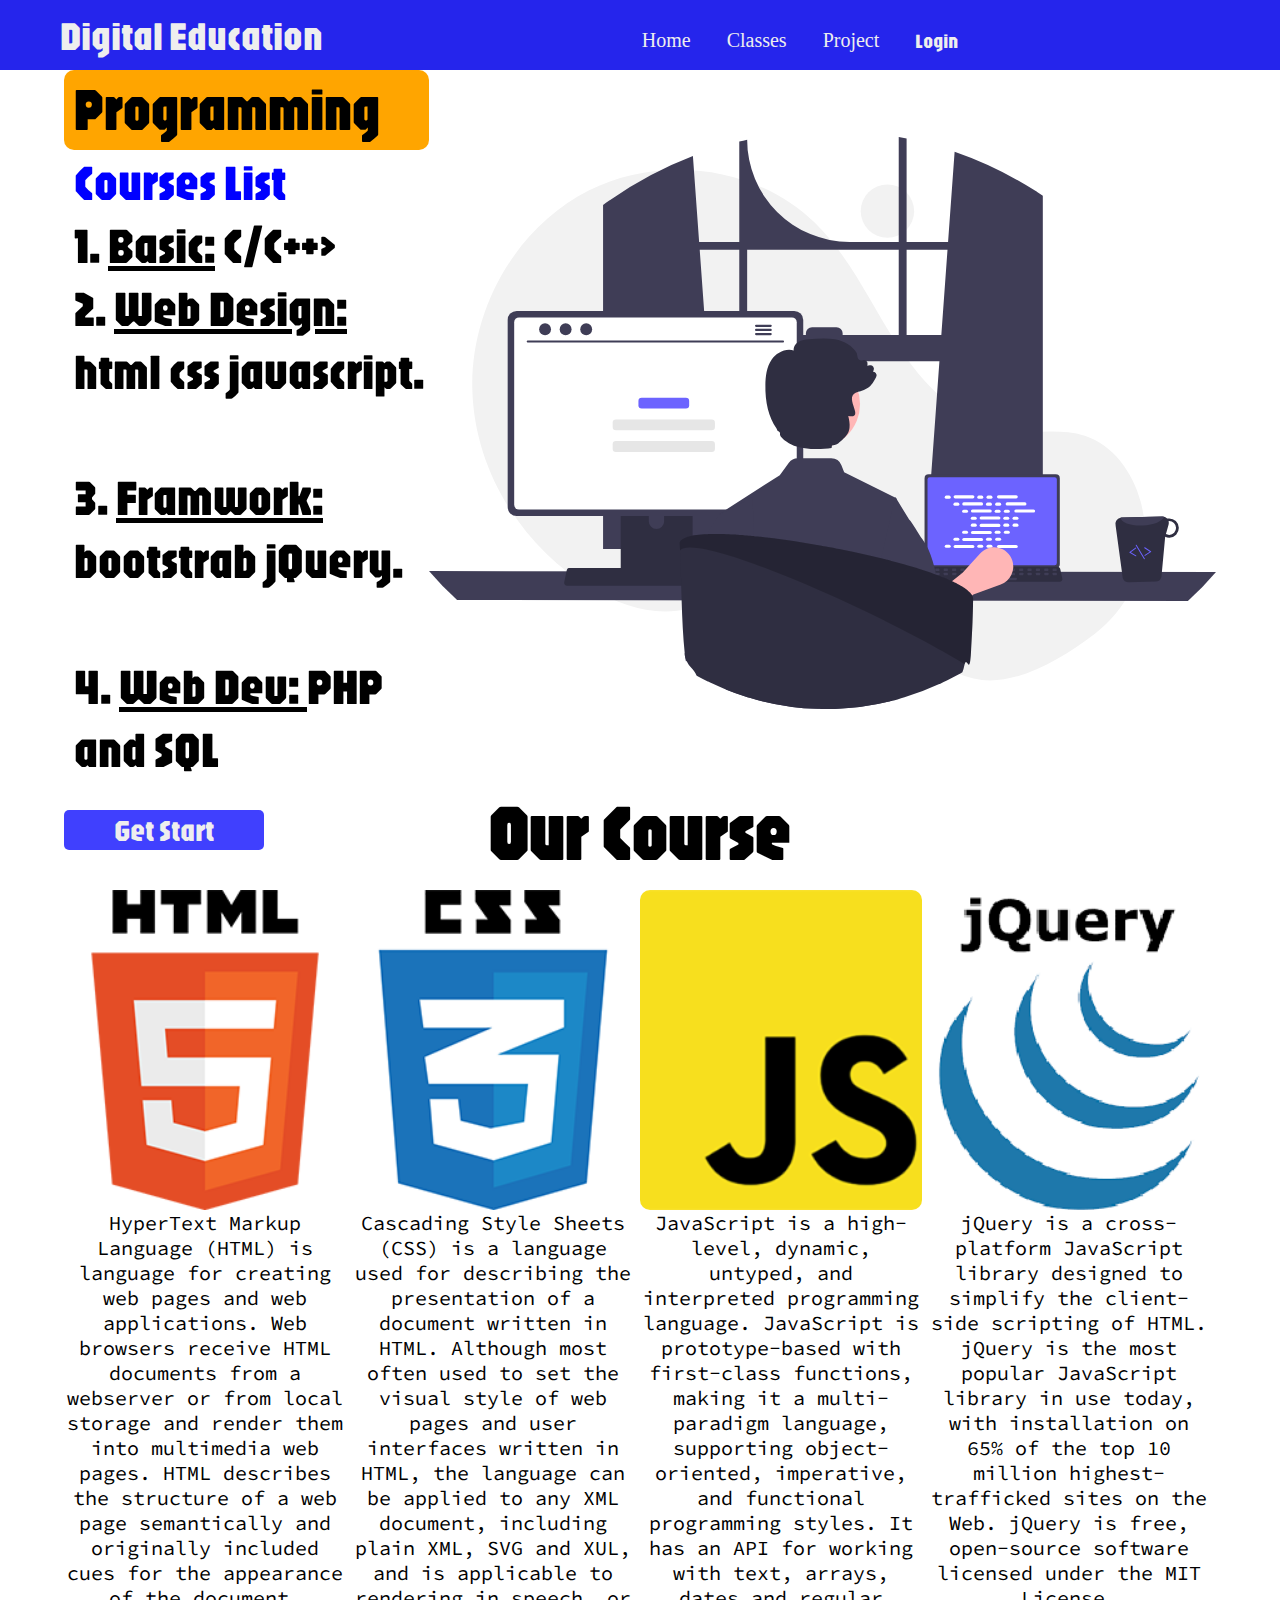
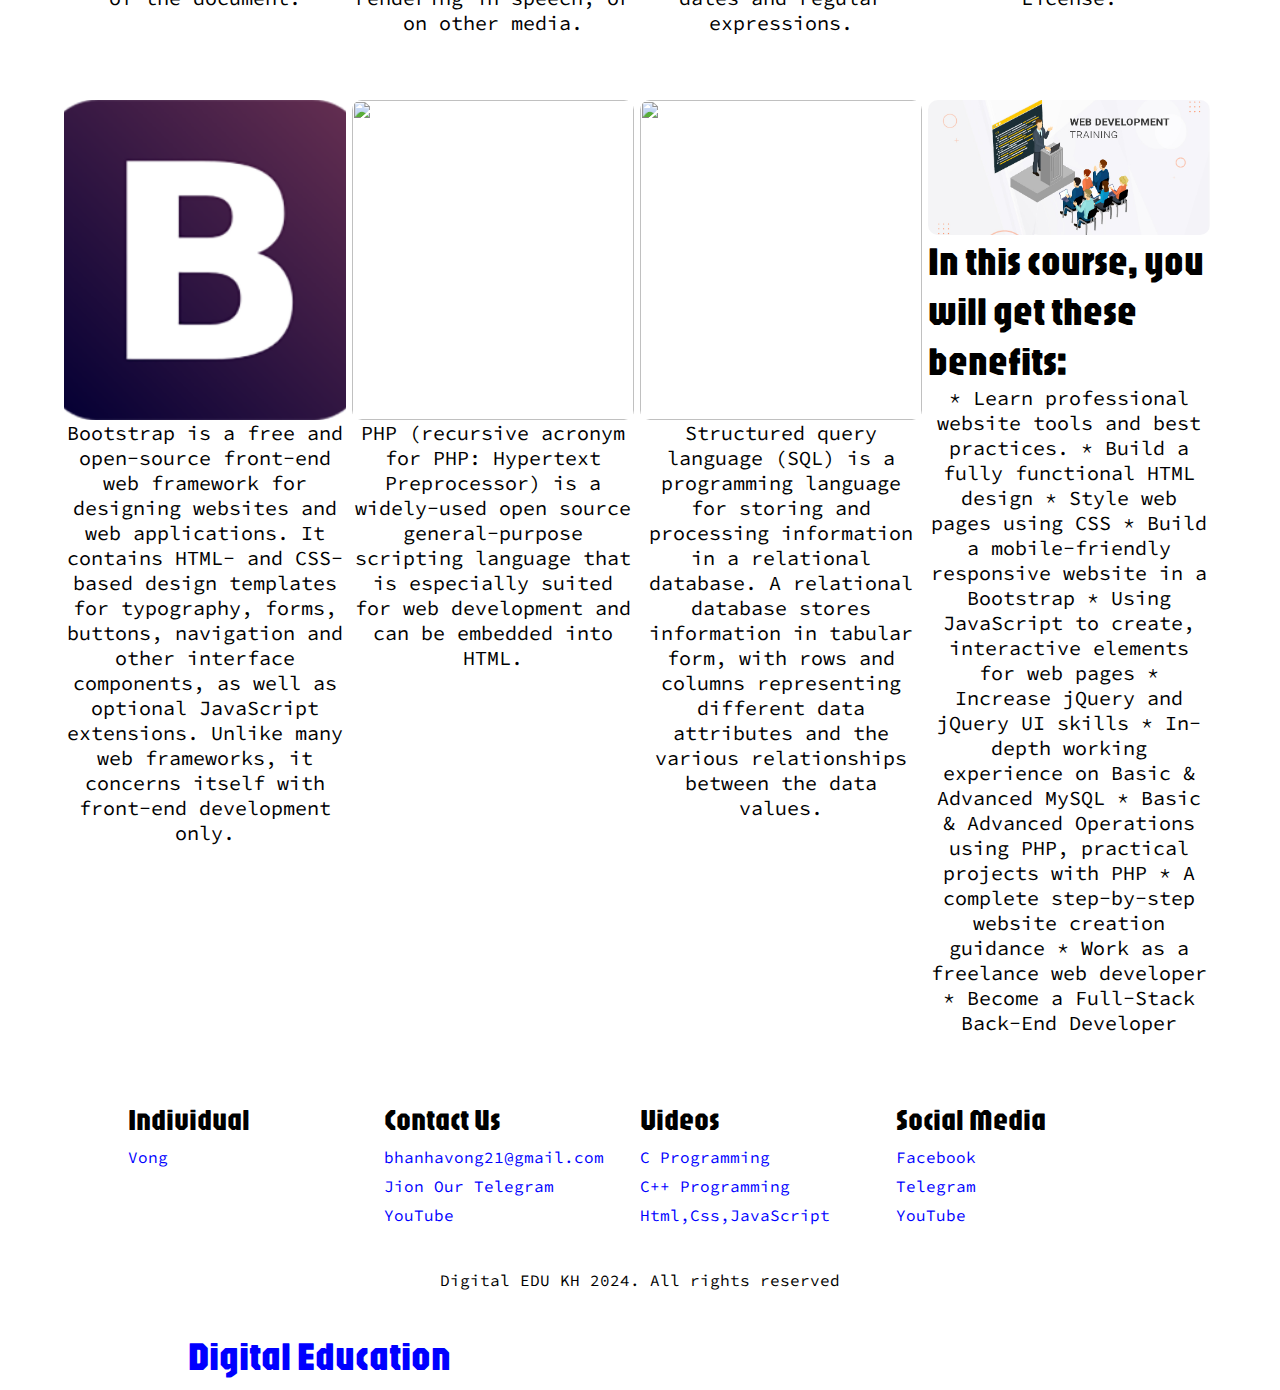
==== index.html @ 50dfa23e "Add files via upload" ====
<!DOCTYPE html>
<html lang="en">
<head>
    <meta charset="UTF-8">
    <meta name="viewport" content="width=device-width, initial-scale=1.0">
    <title>Document</title>
    <link rel="stylesheet" href="practies.css">
    <link rel="stylesheet" href="icon/css/all.min.css">
    <link rel="preconnect" href="https://fonts.googleapis.com">
<link rel="preconnect" href="https://fonts.gstatic.com" crossorigin>
<link href="https://fonts.googleapis.com/css2?family=Jaro:opsz@6..72&display=swap" rel="stylesheet">
<link rel="preconnect" href="https://fonts.googleapis.com">
<link rel="preconnect" href="https://fonts.gstatic.com" crossorigin>
<link href="https://fonts.googleapis.com/css2?family=Jaro:opsz@6..72&family=Source+Code+Pro:ital,wght@0,200..900;1,200..900&display=swap" rel="stylesheet">
<style>
    *{
    margin: 0;
    padding: 0;
}
/* // <uniquifier>: Use a unique and descriptive class name

.jaro-<uniquifier> {
  font-family: "Jaro", sans-serif;
  font-optical-sizing: auto;
  font-weight: 400;
  font-style: normal;
} */
.body{
    font-family: "Jaro", sans-serif;
}
.container{
    width: 100%;
    margin: auto;
    /* background-color: #eee; */
}
.menu-bar{
    display: flex;
    width: 100%;
    margin: auto;
    background-color: rgb(37, 37, 236);}
 .menu-bar .logo i{
    position: absolute;
    width: 50px;
    font-size: 30px;
    top: 30%;
    color: #eee;
    margin-left: 18px;
}
.menu-bar .logo  p {
    width: 300px;
    color: #eee;
    font-size: 40px;
    margin-left: 60px;
    margin-top: 10px;
    text-decoration: none;
  font-family: "Jaro", sans-serif;}

.menu-bar .logo{
    position: relative;
    display: flex;
    width: 50%;
    height: 70px;
    
}


.menu{
    width: 50%;
    height: 70px;
    
}
.menu ul{
    margin: auto;
    align-items: center;
    justify-content: center;
    display: flex;
    list-style-type: none;
    margin-top: 10px;
}
.menu ul li a {
    text-decoration: none;
    color: #eee;
    padding: 18px;
    font-size: 20px;
}
.menu ul li a input{
    border: 0;
    outline: none;
    background: none;
    font-family: "Jaro", sans-serif;
    color: #eee;
    font-size: 20px;
}
.menu ul li i{
    display: none;
    color: white;
    font-size: 20px;
    display: none;
}
.box-contain{
    display: flex;
    margin: auto;
    justify-content: center;
    align-items: center;
    /* background-color: #eee; */
    width: 90%;
    position: relative;
}
.txt{
    width: 50%;
    font-family: "Jaro", sans-serif;
}
.tag-txt {
    width: 100%;
    height: 80px;
    background-color:orange;
    border-radius: 10px;

}
.tag-txt h1{
    color: black;
    font-family: "Jaro", sans-serif;
    font-size: 60px;
    margin-left: 10px;
}
.txt h2{
    color: blue;
    font-size: 50px;
    margin-left: 10px;
}
.txt p{
    color:black;
    font-size: 50px;
    margin-left: 10px;
}
/* .img-contain{
    display: block;
    width: 50%;
}
.img-contain img {
    width: 100%;
    object-fit: cover;
} */
.btn{
    position: absolute;
    margin-top: 10px;
    bottom: -70px;
    left: 0;
}
.btn button{
    background-color: rgba(9, 9, 254, 0.778);
    width: 200px;
    height: 40px;
    border: 0;
    outline: none;
    border-radius: 5px;
    font-size: 30px;
    font-family: "Jaro", sans-serif;
    color: #eee;
}
.txt-decribe{
    /* background-color: #eee; */
    width: 90%;
    margin: auto;
    justify-content: center;
    align-items: center;
}
.txt-decribe h1{
    color: black;
    text-align: center;
    font-size: 80px;
    font-family: "Jaro", sans-serif;
}
.cover-box{
    width: 100%;
    /* background-color: #eee; */
    margin: auto;
    display: flex;
    gap: 0.5%;
    flex-wrap: wrap;
    
}
.box{
    display: block;
    width: 24.5%;
    height: 800px;
    margin-top: 10px;
}
.box .box-img{
    width: 100%;
    height: 40%;
    
}
.box .box-img img{
    width: 100%;
    height: 100%;
    object-fit: cover;
    border-radius: 10px;
}
.box-txt p{
    font-size: 20px;
    font-family: "Source Code Pro", monospace;
    text-align: center;
}
.box1{
    margin-top: 10px;
    width: 24.5%;
    height: 900px;
}
.box1 .box1-img{
    width: 100%;
    height: 15%;
   
    
}
.box1 .box1-img img{
    width: 100%;
    height: 100%;
    object-fit: cover;
    border-radius: 10px;
}
.box-txt h2{
    font-size: 40px;
    align-items: center;
    font-family: "Jaro", sans-serif;
}
/* .last-page{
    width: 80%;
    margin: auto;

    margin-top: 100px;
   
}
.sn-box1{
    display: flex;
    gap: 1%;
}
.sn-box{
    display: block;
    width: 24%;
    height: 150px;
}
.sn-box h2{
    font-size: 30px;
    color: black;
    font-family: "Jaro", sans-serif;
    
}
.sn-box a{
    text-decoration: none;
}
.sn-box a p{
    font-family: "Source Code Pro", monospace;
    text-decoration: none;
    padding-top: 9px;
    color: blue;
}
 .last-page .policy  p{
    color:black;
    font-family: "Source Code Pro", monospace;
    text-align: center;
    margin-top: 20px;
}
.sn-box2{
    width: 100%;
    margin: auto;
    margin-top: 30px;
    display: flex;
}
.sn-box3{
    width: 70%;
}
.sn-box3 .logo{
    position: relative;
    display: flex;
    width: 100%;
    height: 70px;
    
}
.sn-box3 .logo i{
    position: absolute;
    width: 50px;
    font-size: 30px;
    top: 30%;
    color:blue;
    margin-left: 18px;
}
.sn-box3 .logo  p {
    color: blue;
    font-size: 40px;
    margin-left: 60px;
    margin-top: 10px;
    text-decoration: none;
    font-family: "Jaro", sans-serif;
}
.sn-box4{
    width: 30%;
}
.sn-box4 ul{
    display: flex;
    align-items: end;
    list-style-type: none;
}
.sn-box4 ul li a {
    display: block;
    text-decoration: none;
    padding: 9px;
    font-size: 30px;
    color: blue;
    margin-top: 5px;
}  */
/* responsive */
/* X-Small devices (portrait phones, less than 576px) */
/* No media query for `xs` since this is the default in Bootstrap */
/* Double Small devices (landscape phones, 576px and up) */
@media (max-width: 576px) {
    .menu-bar .logo i{
        position: absolute;
        width: 50%;
        font-size: 30px;
        top: 30%;
        color: #eee;
        margin-left: 18px;
    }
    .menu-bar .logo  p{
        width: 100%;
        color: #eee;
        font-size: 18px;
        margin-left: 60px;
        margin-top: 25px;
        text-decoration: none;
      font-family: "Jaro", sans-serif;}
    
    .menu ul li i{
        display: block;
        color: white;
        font-size: 40px;
        margin-left: 200px;
        margin-top: 10px;
    }
    
.menu ul li a {
    display: none;
    text-decoration: none;
    color: #eee;
    padding: 18px;
    font-size: 20px;
}
.box-contain{
    display: block;
    margin: auto;
    justify-content: center;
    align-items: center;
    /* background-color: #bc0d0d; */
    width: 90%;
}

.txt{
    /* background-color: #eee; */
    width: 100%;
    font-family: "Jaro", sans-serif;
}
.tag-txt {
    margin: auto;
    justify-content: center;
    width: 60%;
    height: 50px;
    background-color:orange;
    border-radius: 10px;
    margin-top: 20px;

}

.tag-txt h1{
    color: black;
    font-family: "Jaro", sans-serif;
    font-size: 35px;
    margin-left: 10px;
}
.txt h2{
    color: blue;
    font-size: 60px;
    margin-left: 13%;
}
.txt p{
    color:black;
    font-size: 30px;
    text-align: center;

}
.img-contain{
    width:100%;
    margin-top: 50px;
    
}
.img-contain img{
    width: 100%;
    height: 100%;
}
.btn{
    position: absolute;
    margin-top: 10px;
    bottom: -50px;
    left: 35%;
}
.btn button{
    background-color: rgba(9, 9, 254, 0.778);
    width: 100px;
    height: 25px;
    border: 0;
    outline: none;
    border-radius: 5px;
    font-size: 20px;
    font-family: "Jaro", sans-serif;
    color: #eee;
}
.txt-decribe h1{
    margin-top: 30%;
    color: black;
    text-align: center;
    font-size: 30px;
    font-family: "Jaro", sans-serif;
}
.box{
    /* display: block; */
    width: 100%;
    height: 600px;
    margin-top: 100px;

}
.box .box-img{
    width: 80%;
    height: 50%;
    margin-left: 10%;
    
}
.box .box-img img{
    width: 100%;
    height: 90%;
    object-fit: cover;
    border-radius: 10px;
}
.box-txt p{
    font-size: 20px;
    font-family: "Source Code Pro", monospace;
    text-align: left;
}
.box1{
    margin-left: 20px;
    margin-top: 10px;
    width: 100%;
    height: 1300px;
}
.box1 .box1-img{
    width: 90%;
    height: 40%;
   
    
}
.box1 .box1-img img{
    width: 100%;
    height: 100%;
    object-fit: cover;
    border-radius: 10px;
}
.box-txt h2{
    font-size: 40px;
    align-items: center;
    font-family: "Jaro", sans-serif;
}
.last-page{
    width: 80%;
    margin: auto;
    margin-top: 100px;
   
}


.sn-box1{
    gap: 1%;
}
.sn-box{
    width: 24.9%;
    height: 150px;
}
.sn-box h2{
    font-size: 20px;
    color: black;
    font-family: "Jaro", sans-serif;
    
}
.sn-box a{
    text-decoration: none;
}
.sn-box a p{
    font-family: "Source Code Pro", monospace;
    text-decoration: none;
    padding-top: 9px;
    color: blue;
    font-size: 9px;
}
 .last-page .policy  p{
    color:black;
    font-family: "Source Code Pro", monospace;
    text-align: center;
    margin-top: 20px;
    font-size: 10px;
}
.sn-box2{
    width: 100%;
    margin: auto;
    margin-top: 30px;
}
.sn-box3{
    width: 100%;
    margin: auto;
    justify-content: center;
}
.sn-box3 .logo{
    position: relative;
    display: flex;
    width: 30%;
    height: 70px;
    
}
.sn-box3 .logo i{
    position: absolute;
    width: 70px;
    font-size: 30px;
    top: 30%;
    color:blue;
    margin-left: 50px;
}
.sn-box3 .logo .logo-txt p {
    width: 200px;
    color: blue;
    font-size: 20px;
    text-decoration: none;
    font-family: "Jaro", sans-serif;
    margin-left: 90px;
    margin-top: 25px;
}
.sn-box4{
    width: 50%;
    margin: auto;
    justify-content: center;
}
.sn-box4 ul{
    list-style-type: none;
    display: flex;
}
.sn-box4 ul li a {
    text-decoration: none;
    padding: 5px;
    font-size: 20px;
    color: blue;
    margin-top: 3px;
}
}
/* Small devices (landscape phones, 576px and up) */
@media (min-width: 576px) {
    .menu ul li i{
        display: block;
        color: white;
        font-size: 50px;
    }
    
   .menu ul li a {
      display: none;
      text-decoration: none;
      color: #eee;
      padding: 18px;
   }
}

/* Medium devices (tablets, 768px and up) */
@media (min-width: 768px) {
    .menu ul li i{
        display: block;
        color: white;
        font-size: 20px;
        display: none;
    }
   
}

/* Large devices (desktops, 992px and up) */
@media (min-width: 992px) { 
    .menu ul li a {
        display: block;
        text-decoration: none;
        color: #eee;
        padding: 18px;
        font-size: 20px;
    }

}

/* X-Large devices (large desktops, 1200px and up) */
@media (min-width: 1200px) {
       .menu ul li a {
    display: block;
    text-decoration: none;
    color: #eee;
    padding: 18px;
    font-size: 20px;
}
.box-contain{
    display: flex;
    margin: auto;
    justify-content: center;
    align-items: center;
    /* background-color: #eee; */
    width: 90%;
    position: relative;
}
.last-page{
    /* background-color: aqua; */
    width: 80%;
    margin: auto;
    /* background-color: #eee; */
    margin-top: 100px;
   
}
.sn-box1{
    display: flex;
    gap: 1%;
}
.sn-box{
    display: block;
    width: 24%;
    height: 150px;
}
.sn-box h2{
    font-size: 30px;
    color: black;
    font-family: "Jaro", sans-serif;
    
}
.sn-box a{
    text-decoration: none;
}
.sn-box a p{
    font-family: "Source Code Pro", monospace;
    text-decoration: none;
    padding-top: 9px;
    color: blue;
}
 .last-page .policy  p{
    color:black;
    font-family: "Source Code Pro", monospace;
    text-align: center;
    margin-top: 20px;
}
.sn-box2{
    width: 100%;
    margin: auto;
    margin-top: 30px;
    display: flex;
}
.sn-box3{
    width: 70%;
}
.sn-box3 .logo{
    position: relative;
    display: flex;
    width: 100%;
    height: 70px;
    
}
.sn-box3 .logo i{
    position: absolute;
    width: 50px;
    font-size: 30px;
    top: 30%;
    color:blue;
    margin-left: 18px;
}
.sn-box3 .logo  p {
    color: blue;
    font-size: 40px;
    margin-left: 60px;
    margin-top: 10px;
    text-decoration: none;
    font-family: "Jaro", sans-serif;
}
.sn-box4{
    width: 30%;
}
.sn-box4 ul{
    display: flex;
    align-items: end;
    list-style-type: none;
}
.sn-box4 ul li a {
    display: block;
    text-decoration: none;
    padding: 9px;
    font-size: 30px;
    color: blue;
    margin-top: 5px;
}

}

/* XX-Large devices (larger desktops, 1400px and up) */
@media (min-width: 1400px) {
    
}
</style>
</head>
<body>
    <div class="container">
        <div class="menu-bar">
            <div class="logo">
                <i class="fa-solid fa-laptop"></i>
                <p>Digital Education</p>
            </div>
            <div class="menu">
                <div class="menu">
                    <ul>
                        <li></li>
                        <li>
                            <a href="">
                              Home
                             </a>
                       </li>
                       <li>  
                           <a href="">
                            Classes
                            </a>
                        </li>
                        <li>
                         <a href="">
                            Project
                         </a>
                        </li>
                         <li>
                           <a href="">
                            <input type="button" value="Login">
                           </a>
                        </li>
                        <li>
                            <i class="fa-solid fa-bars"></i>
                        </li>
                    </ul>
                </div>
           
            </div>
        </div>
    </div>
        <div class="box-contain">
            <div class="txt">
                <div class="tag-txt">
                    <h1>Programming</h1>
                </div>
                <h2>Courses List</h2>
                <p>
                    1. <u>Basic:</u>  C/C++><br>
                    2. <u>Web Design:</u> html css javascript. <br><br>
                    3. <u>Framwork: </u> bootstrab jQuery. <br><br>
                    4. <u>Web Dev: </u> PHP and SQL 
                </p>
            </div>
            <div class="img-contain">
                <a href="">
                    <img src="undraw_programming_re_kg9v.svg" alt="">
                </a>
            </div>
            <div class="btn">
                <button type="button">Get Start</button>
            </div>
        </div>
        <div class="txt-decribe">
            <h1>Our Course</h1>
            <div class="cover-box">
                <div class=" col-xxl-3 col-xl-4 col-lg-6 col-md-6 col-sm-12 col-12 box">
                    <div class="box-img">
                        <img src="HTML5.png" alt="">
                    </div>
                    <div class="box-txt">
                        <p>
                            HyperText Markup Language (HTML) is language
                             for creating web pages and web applications.
                              Web browsers receive HTML documents from a 
                              webserver or from local storage and render them 
                              into multimedia web pages. HTML describes the
                               structure of a web page semantically and originally
                                included cues for the appearance of the document.
                        </p>
                    </div>
                </div>
                <div class="col-xxl-3 col-xl-4 col-lg-6 col-md-6 col-sm-12 col-12 box">
                    <div class="box-img">
                        <img src="CSS3.png" alt="">
                    </div>
                    <div class="box-txt">
                        <p>
                            Cascading Style Sheets (CSS) is a language used for describing the presentation of a document written in HTML. Although most often used to set the visual style of web pages and user interfaces written in HTML, the language can be applied to any XML document, including plain XML, SVG and XUL, and is applicable to rendering in speech, or on other media.
                        </p>
                    </div>
                </div>
                <div class="col-xxl-3 col-xl-4 col-lg-6 col-md-6 col-sm-12 col-12 box">
                    <div class="box-img">
                        <img src="Javascript.png" alt="">
                    </div>
                    <div class="box-txt">
                        <p>
                            JavaScript is a high-level, dynamic, untyped, and interpreted programming language. JavaScript is prototype-based with first-class functions, making it a multi-paradigm language, supporting object-oriented, imperative, and functional programming styles. It has an API for working with text, arrays, dates and regular expressions.
                        </p>
                    </div>
                </div>
                <div class="col-xxl-3 col-xl-4 col-lg-4 col-md-4 col-sm-12 col-12 box">
                    <div class="box-img">
                        <img src="JQuery.png" alt="">
                    </div>
                    <div class="box-txt">
                        <p> jQuery is a cross-platform JavaScript library designed to simplify the client-side scripting of HTML. jQuery is the most popular JavaScript library in use today, with installation on 65% of the top 10 million highest-trafficked sites on the Web. jQuery is free, open-source software licensed under the MIT License.</p>
                    </div>
                </div>
                <div class="col-xxl-3 col-xl-4 col-lg-6 col-md-6 col-sm-12 col-12 box">
                    <div class="box-img">
                        <img src="Boostrap.png" alt="">
                    </div>
                    <div class="box-txt">
                        <p>
                            Bootstrap is a free and open-source front-end web framework for designing websites and web applications. It contains HTML- and CSS-based design templates for typography, forms, buttons, navigation and other interface components, as well as optional JavaScript extensions. Unlike many web frameworks, it concerns itself with front-end development only.
                        </p>
                    </div>
                </div>
                <div class="col-xxl-3 col-xl-4 col-lg-6 col-md-6 col-sm-12 col-12 box">
                    <div class="box-img">
                        <img src="PHP.png" alt="">
                    </div>
                    <div class="box-txt">
                        <p>
                            PHP (recursive acronym for PHP: Hypertext Preprocessor) is a widely-used open source general-purpose scripting language that is especially suited for web development and can be embedded into HTML.
                        </p>
                    </div>
                </div>
                <div class="col-xxl-3 col-xl-4 col-lg-6 col-md-6 col-sm-12 col-12 box">
                    <div class="box-img">
                        <img src="sql.png" alt="">
                    </div>
                    <div class="box-txt">
                        <p>
                            Structured query language (SQL) is a programming language for storing and processing information in a relational database. A relational database stores information in tabular form, with rows and columns representing different data attributes and the various relationships between the data values.
                        </p>
                    </div>
                </div>
                <div class="box1">
                    <div class="box1-img">
                        <img src="Taining Course.jpg" alt="">
                    </div>
                    <div class="box-txt">
                        <h2>In this course, you will get these benefits:</h2>
                        <p>* Learn professional website tools and best practices.
                            * Build a fully functional HTML design
                            * Style web pages using CSS
                            * Build a mobile-friendly responsive website in a Bootstrap
                            * Using JavaScript to create, interactive elements for web pages
                            * Increase jQuery and jQuery UI skills
                            * In-depth working experience on Basic & Advanced MySQL
                            * Basic & Advanced Operations using PHP, practical projects with PHP
                            * A complete step-by-step website creation guidance
                            * Work as a freelance web developer
                            * Become a Full-Stack Back-End Developer</p>
                    </div>
                </div>
            </div>
        </div>
        <div class="last-page">
            <div class="sn-box1">
                <div class="sn-box">
                    <h2>Individual</h2>
                    <a href="">
                        <p>Vong</p>
                    </a>
                </div>
                <div class="sn-box">
                    <h2>Contact Us</h2>
                    <a href="">
                        <p>bhanhavong21@gmail.com</p>
                    </a>
                    <a href="">
                        <p>Jion Our Telegram</p>
                    </a>
                    <a href="">
                        <p>YouTube</p>
                    </a>
                </div>
                <div class="sn-box">
                    <h2>Videos</h2>
                    <a href="">
                        <p>C Programming</p>
                    </a>
                    <a href="">
                        <p>C++ Programming</p>
                    </a>
                    <a href="">
                        <p>Html,Css,JavaScript</p>
                    </a>
                </div>
                <div class="sn-box">
                    <h2>Social Media</h2>
                    <a href="">
                        <p>Facebook</p>
                    </a>
                    <a href="">
                        <p>Telegram</p>
                    </a>
                    <a href="">
                        <p>YouTube</p>
                    </a>
                </div>
            </div>
            <div class="policy">
                <p>
                    Digital EDU KH 2024. All rights reserved
                </p>
            </div>
            <div class="sn-box2">
                <div class="sn-box3 ">
                    <div class="logo">
                        <i class="fa-solid fa-laptop"></i>
                        <div class="logo-txt">
                            <p>Digital Education</p>
                        </div>
                    </div>
                </div>
                <div class="sn-box4">
                    <ul>
                        <li>
                            <a href="">
                                <i class="fa-brands fa-facebook"></i>
                            </a>
                        </li>
                        <li>
                            <a href="">
                                <i class="fa-brands fa-instagram"></i>
                            </a>
                        </li>
                        <li>
                            <a href="">
                                <i class="fa-brands fa-twitter"></i>
                            </a>
                        </li>
                        <li>
                            <a href="">
                                <i class="fa-brands fa-linkedin"></i>
                            </a>
                        </li>
                        <li>
                            <a href="">
                                <i class="fa-brands fa-youtube"></i>
                            </a>
                        </li>
                    </ul>
                </div>
            </div>
        </div>
    </div>
</body>
</html>
---- practies.css ----
*{
    margin: 0;
    padding: 0;
}
/* // <uniquifier>: Use a unique and descriptive class name

.jaro-<uniquifier> {
  font-family: "Jaro", sans-serif;
  font-optical-sizing: auto;
  font-weight: 400;
  font-style: normal;
} */
.body{
    font-family: "Jaro", sans-serif;
}
.container{
    width: 100%;
    margin: auto;
    /* background-color: #eee; */
}
.menu-bar{
    display: flex;
    width: 100%;
    margin: auto;
    background-color: rgb(37, 37, 236);}
 .menu-bar .logo i{
    position: absolute;
    width: 50px;
    font-size: 30px;
    top: 30%;
    color: #eee;
    margin-left: 18px;
}
.menu-bar .logo  p {
    width: 300px;
    color: #eee;
    font-size: 40px;
    margin-left: 60px;
    margin-top: 10px;
    text-decoration: none;
  font-family: "Jaro", sans-serif;}

.menu-bar .logo{
    position: relative;
    display: flex;
    width: 50%;
    height: 70px;
    
}


.menu{
    width: 50%;
    height: 70px;
    
}
.menu ul{
    margin: auto;
    align-items: center;
    justify-content: center;
    display: flex;
    list-style-type: none;
    margin-top: 10px;
}
.menu ul li a {
    text-decoration: none;
    color: #eee;
    padding: 18px;
    font-size: 20px;
}
.menu ul li a input{
    border: 0;
    outline: none;
    background: none;
    font-family: "Jaro", sans-serif;
    color: #eee;
    font-size: 20px;
}
.menu ul li i{
    display: none;
    color: white;
    font-size: 20px;
    display: none;
}
.box-contain{
    display: flex;
    margin: auto;
    justify-content: center;
    align-items: center;
    /* background-color: #eee; */
    width: 90%;
    position: relative;
}
.txt{
    width: 50%;
    font-family: "Jaro", sans-serif;
}
.tag-txt {
    width: 100%;
    height: 80px;
    background-color:orange;
    border-radius: 10px;

}
.tag-txt h1{
    color: black;
    font-family: "Jaro", sans-serif;
    font-size: 60px;
    margin-left: 10px;
}
.txt h2{
    color: blue;
    font-size: 50px;
    margin-left: 10px;
}
.txt p{
    color:black;
    font-size: 50px;
    margin-left: 10px;
}
/* .img-contain{
    display: block;
    width: 50%;
}
.img-contain img {
    width: 100%;
    object-fit: cover;
} */
.btn{
    position: absolute;
    margin-top: 10px;
    bottom: -70px;
    left: 0;
}
.btn button{
    background-color: rgba(9, 9, 254, 0.778);
    width: 200px;
    height: 40px;
    border: 0;
    outline: none;
    border-radius: 5px;
    font-size: 30px;
    font-family: "Jaro", sans-serif;
    color: #eee;
}
.txt-decribe{
    /* background-color: #eee; */
    width: 90%;
    margin: auto;
    justify-content: center;
    align-items: center;
}
.txt-decribe h1{
    color: black;
    text-align: center;
    font-size: 80px;
    font-family: "Jaro", sans-serif;
}
.cover-box{
    width: 100%;
    /* background-color: #eee; */
    margin: auto;
    display: flex;
    gap: 0.5%;
    flex-wrap: wrap;
    
}
.box{
    display: block;
    width: 24.5%;
    height: 800px;
    margin-top: 10px;
}
.box .box-img{
    width: 100%;
    height: 40%;
    
}
.box .box-img img{
    width: 100%;
    height: 100%;
    object-fit: cover;
    border-radius: 10px;
}
.box-txt p{
    font-size: 20px;
    font-family: "Source Code Pro", monospace;
    text-align: center;
}
.box1{
    margin-top: 10px;
    width: 24.5%;
    height: 900px;
}
.box1 .box1-img{
    width: 100%;
    height: 15%;
   
    
}
.box1 .box1-img img{
    width: 100%;
    height: 100%;
    object-fit: cover;
    border-radius: 10px;
}
.box-txt h2{
    font-size: 40px;
    align-items: center;
    font-family: "Jaro", sans-serif;
}
/* .last-page{
    width: 80%;
    margin: auto;

    margin-top: 100px;
   
}
.sn-box1{
    display: flex;
    gap: 1%;
}
.sn-box{
    display: block;
    width: 24%;
    height: 150px;
}
.sn-box h2{
    font-size: 30px;
    color: black;
    font-family: "Jaro", sans-serif;
    
}
.sn-box a{
    text-decoration: none;
}
.sn-box a p{
    font-family: "Source Code Pro", monospace;
    text-decoration: none;
    padding-top: 9px;
    color: blue;
}
 .last-page .policy  p{
    color:black;
    font-family: "Source Code Pro", monospace;
    text-align: center;
    margin-top: 20px;
}
.sn-box2{
    width: 100%;
    margin: auto;
    margin-top: 30px;
    display: flex;
}
.sn-box3{
    width: 70%;
}
.sn-box3 .logo{
    position: relative;
    display: flex;
    width: 100%;
    height: 70px;
    
}
.sn-box3 .logo i{
    position: absolute;
    width: 50px;
    font-size: 30px;
    top: 30%;
    color:blue;
    margin-left: 18px;
}
.sn-box3 .logo  p {
    color: blue;
    font-size: 40px;
    margin-left: 60px;
    margin-top: 10px;
    text-decoration: none;
    font-family: "Jaro", sans-serif;
}
.sn-box4{
    width: 30%;
}
.sn-box4 ul{
    display: flex;
    align-items: end;
    list-style-type: none;
}
.sn-box4 ul li a {
    display: block;
    text-decoration: none;
    padding: 9px;
    font-size: 30px;
    color: blue;
    margin-top: 5px;
}  */
/* responsive */
/* X-Small devices (portrait phones, less than 576px) */
/* No media query for `xs` since this is the default in Bootstrap */
/* Double Small devices (landscape phones, 576px and up) */
@media (max-width: 576px) {
    .menu-bar .logo i{
        position: absolute;
        width: 50%;
        font-size: 30px;
        top: 30%;
        color: #eee;
        margin-left: 18px;
    }
    .menu-bar .logo  p{
        width: 100%;
        color: #eee;
        font-size: 18px;
        margin-left: 60px;
        margin-top: 25px;
        text-decoration: none;
      font-family: "Jaro", sans-serif;}
    
    .menu ul li i{
        display: block;
        color: white;
        font-size: 40px;
        margin-left: 200px;
        margin-top: 10px;
    }
    
.menu ul li a {
    display: none;
    text-decoration: none;
    color: #eee;
    padding: 18px;
    font-size: 20px;
}
.box-contain{
    display: block;
    margin: auto;
    justify-content: center;
    align-items: center;
    /* background-color: #bc0d0d; */
    width: 90%;
}

.txt{
    /* background-color: #eee; */
    width: 100%;
    font-family: "Jaro", sans-serif;
}
.tag-txt {
    margin: auto;
    justify-content: center;
    width: 60%;
    height: 50px;
    background-color:orange;
    border-radius: 10px;
    margin-top: 20px;

}

.tag-txt h1{
    color: black;
    font-family: "Jaro", sans-serif;
    font-size: 35px;
    margin-left: 10px;
}
.txt h2{
    color: blue;
    font-size: 60px;
    margin-left: 13%;
}
.txt p{
    color:black;
    font-size: 30px;
    text-align: center;

}
.img-contain{
    width:100%;
    margin-top: 50px;
    
}
.img-contain img{
    width: 100%;
    height: 100%;
}
.btn{
    position: absolute;
    margin-top: 10px;
    bottom: -50px;
    left: 35%;
}
.btn button{
    background-color: rgba(9, 9, 254, 0.778);
    width: 100px;
    height: 25px;
    border: 0;
    outline: none;
    border-radius: 5px;
    font-size: 20px;
    font-family: "Jaro", sans-serif;
    color: #eee;
}
.txt-decribe h1{
    margin-top: 30%;
    color: black;
    text-align: center;
    font-size: 30px;
    font-family: "Jaro", sans-serif;
}
.box{
    /* display: block; */
    width: 100%;
    height: 600px;
    margin-top: 100px;

}
.box .box-img{
    width: 80%;
    height: 50%;
    margin-left: 10%;
    
}
.box .box-img img{
    width: 100%;
    height: 90%;
    object-fit: cover;
    border-radius: 10px;
}
.box-txt p{
    font-size: 20px;
    font-family: "Source Code Pro", monospace;
    text-align: left;
}
.box1{
    margin-left: 20px;
    margin-top: 10px;
    width: 100%;
    height: 1300px;
}
.box1 .box1-img{
    width: 90%;
    height: 40%;
   
    
}
.box1 .box1-img img{
    width: 100%;
    height: 100%;
    object-fit: cover;
    border-radius: 10px;
}
.box-txt h2{
    font-size: 40px;
    align-items: center;
    font-family: "Jaro", sans-serif;
}
.last-page{
    width: 80%;
    margin: auto;
    margin-top: 100px;
   
}


.sn-box1{
    gap: 1%;
}
.sn-box{
    width: 24.9%;
    height: 150px;
}
.sn-box h2{
    font-size: 20px;
    color: black;
    font-family: "Jaro", sans-serif;
    
}
.sn-box a{
    text-decoration: none;
}
.sn-box a p{
    font-family: "Source Code Pro", monospace;
    text-decoration: none;
    padding-top: 9px;
    color: blue;
    font-size: 9px;
}
 .last-page .policy  p{
    color:black;
    font-family: "Source Code Pro", monospace;
    text-align: center;
    margin-top: 20px;
    font-size: 10px;
}
.sn-box2{
    width: 100%;
    margin: auto;
    margin-top: 30px;
}
.sn-box3{
    width: 100%;
    margin: auto;
    justify-content: center;
}
.sn-box3 .logo{
    position: relative;
    display: flex;
    width: 30%;
    height: 70px;
    
}
.sn-box3 .logo i{
    position: absolute;
    width: 70px;
    font-size: 30px;
    top: 30%;
    color:blue;
    margin-left: 50px;
}
.sn-box3 .logo .logo-txt p {
    width: 200px;
    color: blue;
    font-size: 20px;
    text-decoration: none;
    font-family: "Jaro", sans-serif;
    margin-left: 90px;
    margin-top: 25px;
}
.sn-box4{
    width: 50%;
    margin: auto;
    justify-content: center;
}
.sn-box4 ul{
    list-style-type: none;
    display: flex;
}
.sn-box4 ul li a {
    text-decoration: none;
    padding: 5px;
    font-size: 20px;
    color: blue;
    margin-top: 3px;
}
}
/* Small devices (landscape phones, 576px and up) */
@media (min-width: 576px) {
    .menu ul li i{
        display: block;
        color: white;
        font-size: 50px;
    }
    
   .menu ul li a {
      display: none;
      text-decoration: none;
      color: #eee;
      padding: 18px;
   }
}

/* Medium devices (tablets, 768px and up) */
@media (min-width: 768px) {
    .menu ul li i{
        display: block;
        color: white;
        font-size: 20px;
        display: none;
    }
   
}

/* Large devices (desktops, 992px and up) */
@media (min-width: 992px) { 
    .menu ul li a {
        display: block;
        text-decoration: none;
        color: #eee;
        padding: 18px;
        font-size: 20px;
    }

}

/* X-Large devices (large desktops, 1200px and up) */
@media (min-width: 1200px) {
       .menu ul li a {
    display: block;
    text-decoration: none;
    color: #eee;
    padding: 18px;
    font-size: 20px;
}
.box-contain{
    display: flex;
    margin: auto;
    justify-content: center;
    align-items: center;
    /* background-color: #eee; */
    width: 90%;
    position: relative;
}
.last-page{
    /* background-color: aqua; */
    width: 80%;
    margin: auto;
    /* background-color: #eee; */
    margin-top: 100px;
   
}
.sn-box1{
    display: flex;
    gap: 1%;
}
.sn-box{
    display: block;
    width: 24%;
    height: 150px;
}
.sn-box h2{
    font-size: 30px;
    color: black;
    font-family: "Jaro", sans-serif;
    
}
.sn-box a{
    text-decoration: none;
}
.sn-box a p{
    font-family: "Source Code Pro", monospace;
    text-decoration: none;
    padding-top: 9px;
    color: blue;
}
 .last-page .policy  p{
    color:black;
    font-family: "Source Code Pro", monospace;
    text-align: center;
    margin-top: 20px;
}
.sn-box2{
    width: 100%;
    margin: auto;
    margin-top: 30px;
    display: flex;
}
.sn-box3{
    width: 70%;
}
.sn-box3 .logo{
    position: relative;
    display: flex;
    width: 100%;
    height: 70px;
    
}
.sn-box3 .logo i{
    position: absolute;
    width: 50px;
    font-size: 30px;
    top: 30%;
    color:blue;
    margin-left: 18px;
}
.sn-box3 .logo  p {
    color: blue;
    font-size: 40px;
    margin-left: 60px;
    margin-top: 10px;
    text-decoration: none;
    font-family: "Jaro", sans-serif;
}
.sn-box4{
    width: 30%;
}
.sn-box4 ul{
    display: flex;
    align-items: end;
    list-style-type: none;
}
.sn-box4 ul li a {
    display: block;
    text-decoration: none;
    padding: 9px;
    font-size: 30px;
    color: blue;
    margin-top: 5px;
}

}

/* XX-Large devices (larger desktops, 1400px and up) */
@media (min-width: 1400px) {
    
}
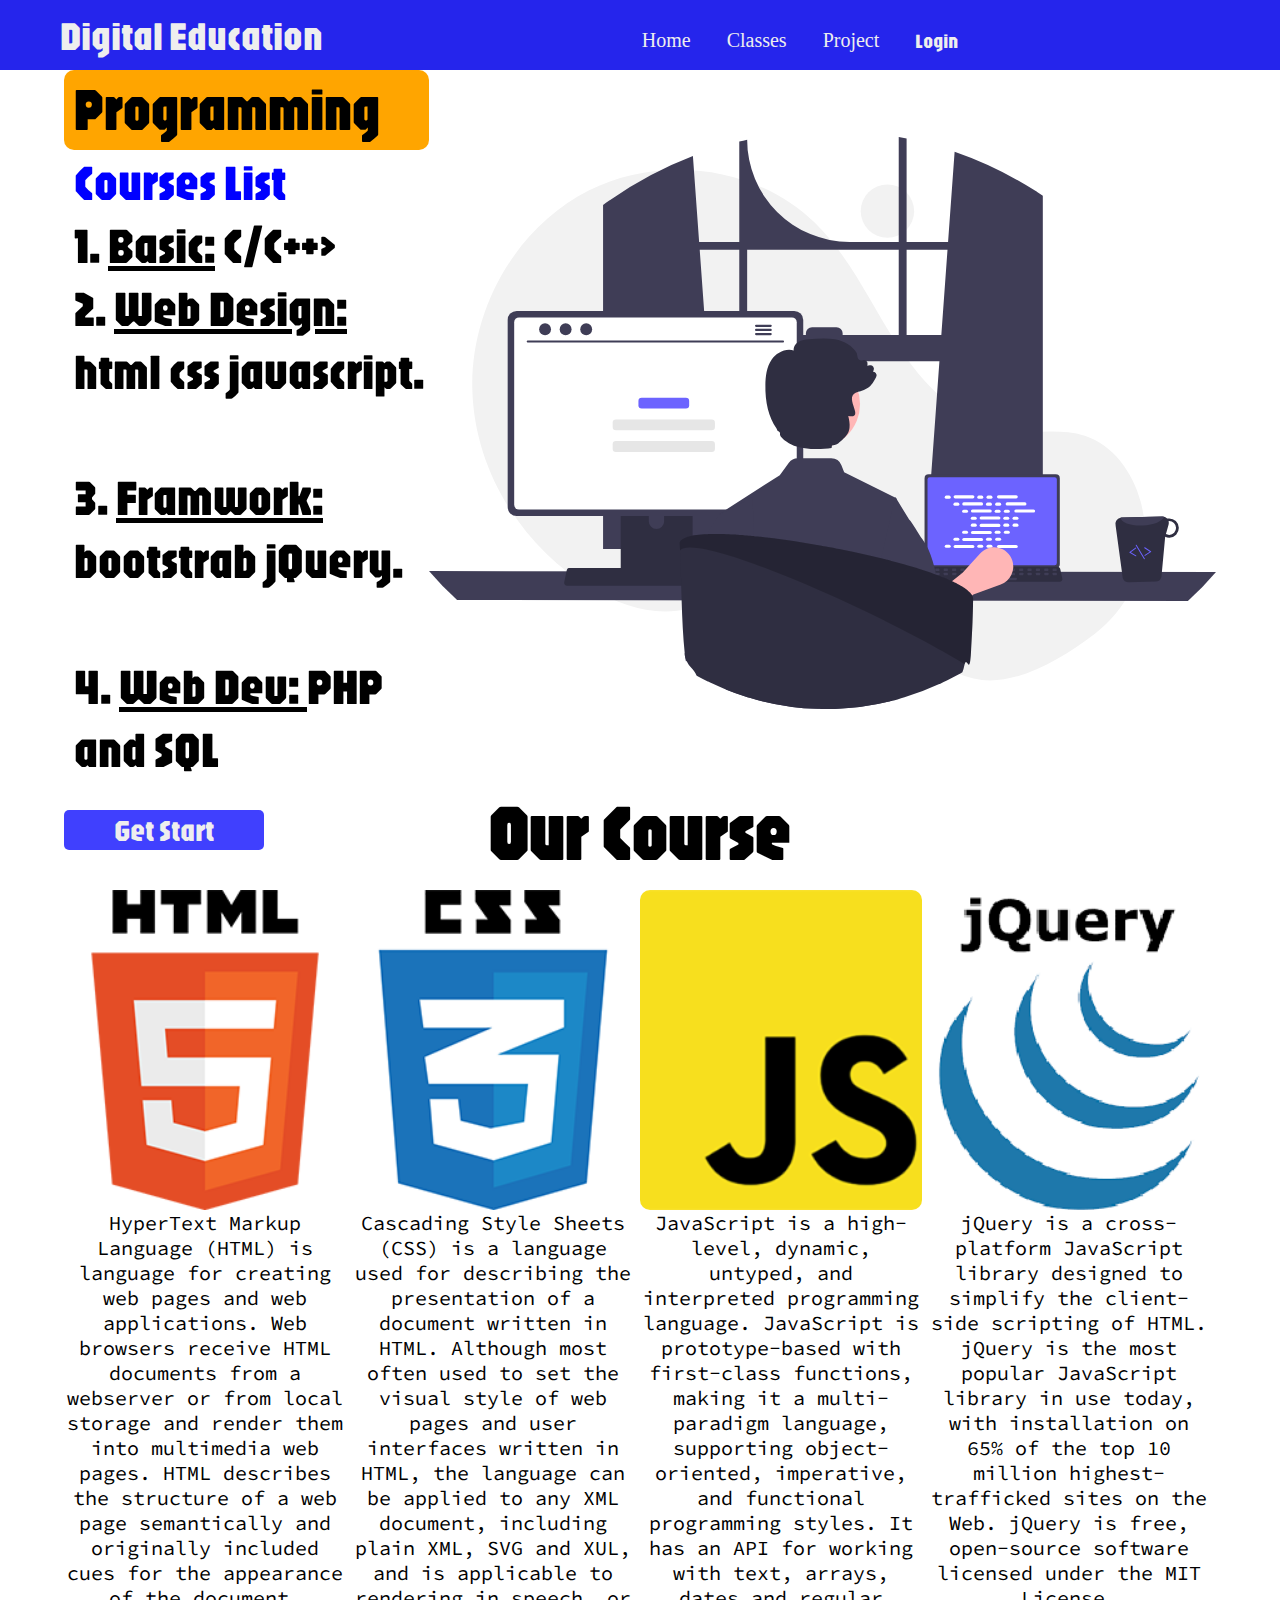
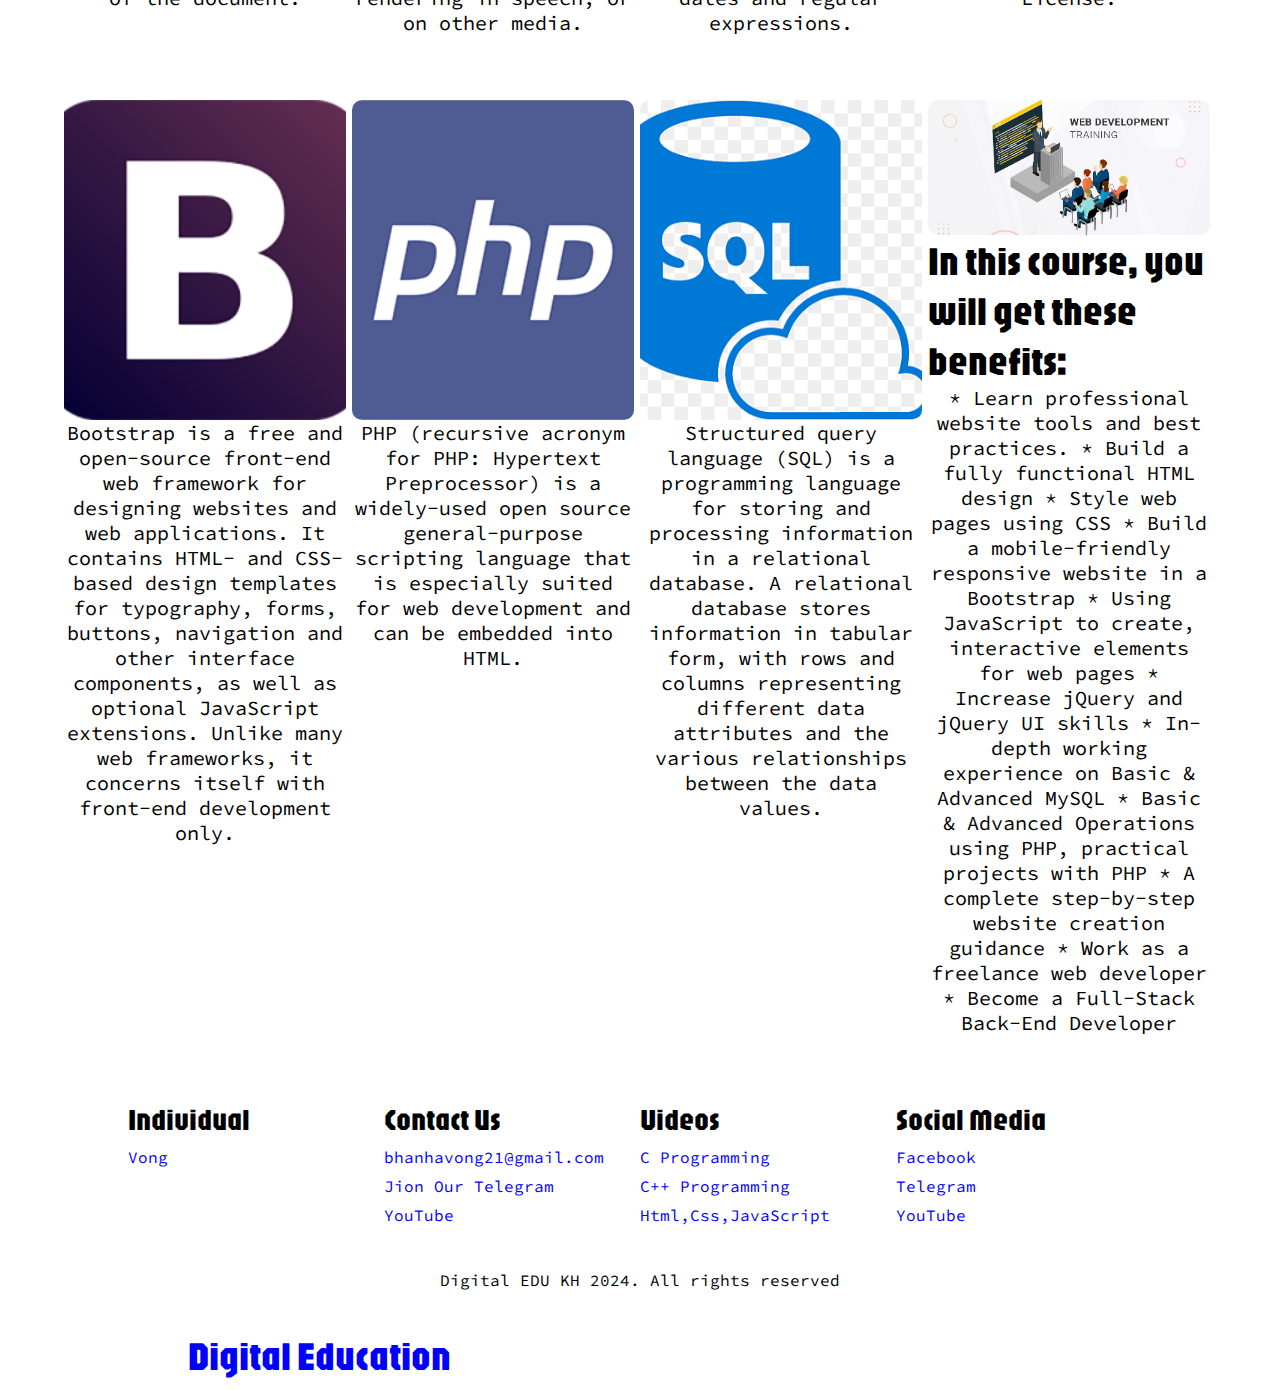
==== commit aaf1a0e6: "Update index.html" ====
--- a/index.html
+++ b/index.html
@@ -7,6 +7,19 @@
     <link rel="stylesheet" href="practies.css">
     <link rel="stylesheet" href="icon/css/all.min.css">
     <link rel="preconnect" href="https://fonts.googleapis.com">
+    <meta charset="UTF-8">
+    <meta name="viewport" content="width=device-width, initial-scale=1.0">
+    <title>DIGITAL EDUCATION KH</title>
+    <!-- style -->
+    <link rel="stylesheet" href="styles.css">
+    <!-- bootstrab -->
+    <link rel="stylesheet" href="bootstrap-5.3.2-dist/css/bootstrap.min.css">
+    <script src="bootstrap-5.3.2-dist/js/bootstrap.bundle.js"></script>
+    <!-- cdn fontAwesome -->
+    <link rel="stylesheet" href="https://cdnjs.cloudflare.com/ajax/libs/font-awesome/6.5.1/css/all.min.css" integrity="sha512-DTOQO9RWCH3ppGqcWaEA1BIZOC6xxalwEsw9c2QQeAIftl+Vegovlnee1c9QX4TctnWMn13TZye+giMm8e2LwA==" crossorigin="anonymous" referrerpolicy="no-referrer" />
+    <link rel="preconnect" href="https://fonts.googleapis.com">
+    <link rel="preconnect" href="https://fonts.gstatic.com" crossorigin>
+    <link href="https://fonts.googleapis.com/css2?family=Kode+Mono:wght@400..700&display=swap" rel="stylesheet">
 <link rel="preconnect" href="https://fonts.gstatic.com" crossorigin>
 <link href="https://fonts.googleapis.com/css2?family=Jaro:opsz@6..72&display=swap" rel="stylesheet">
 <link rel="preconnect" href="https://fonts.googleapis.com">
